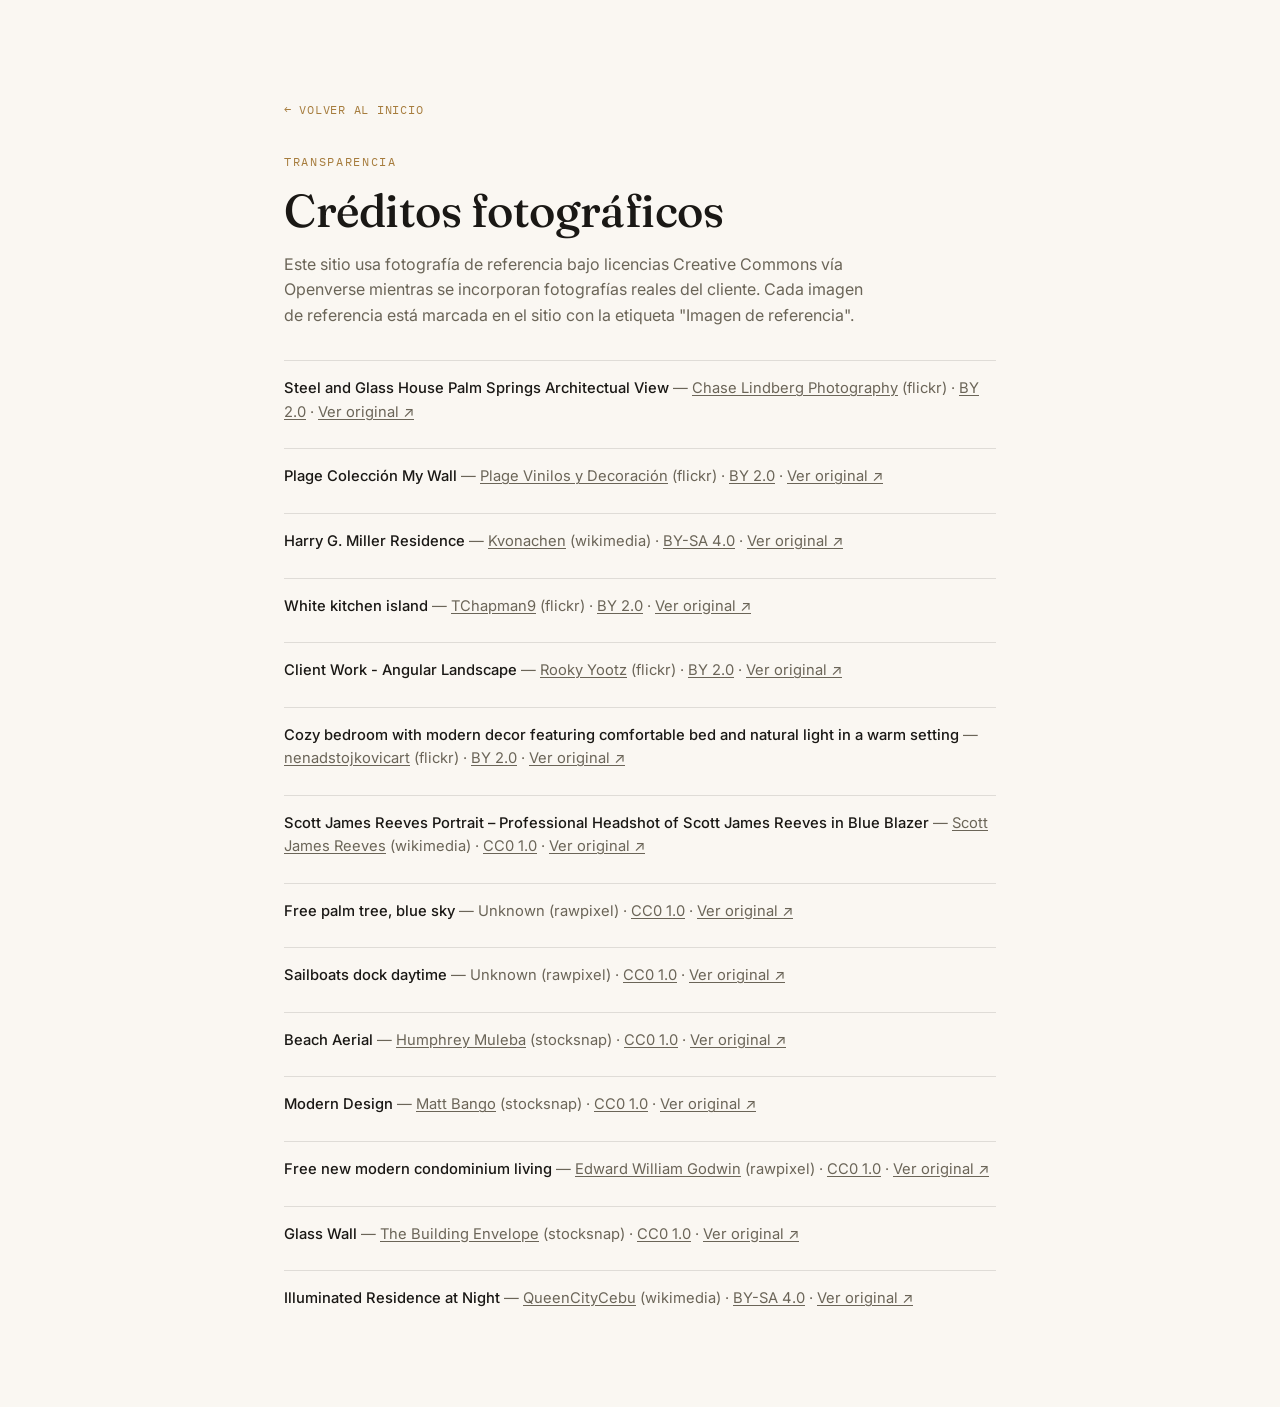
==== creditos.html @ 6a0f9789 "Initial commit: Florida Realtor premium editorial website Static HTML/CSS/vanilla JS site ("Editoria" ====
<!doctype html>
<html lang="es">
<head>
  <meta charset="utf-8" />
  <meta name="viewport" content="width=device-width, initial-scale=1" />
  <title>Créditos fotográficos · [Nombre del Realtor]</title>
  <meta name="robots" content="noindex, follow" />
  <link rel="preconnect" href="https://fonts.googleapis.com" />
  <link rel="preconnect" href="https://fonts.gstatic.com" crossorigin />
  <link rel="stylesheet" href="https://fonts.googleapis.com/css2?family=Fraunces:ital,opsz,wght@0,9..144,300;0,9..144,400;0,9..144,500;1,9..144,400&family=Inter:wght@300;400;500;600&family=IBM+Plex+Mono:wght@400;500&display=swap" />
  <link rel="stylesheet" href="styles.css?v=20260813" />
  <style>
    .credits-wrap { max-width: 760px; margin-inline: auto; padding: var(--space-7) var(--space-3); }
    .credits-back { font-family: var(--font-mono); font-size: 0.78rem; letter-spacing: 0.06em; text-transform: uppercase; color: var(--accent); display: inline-block; margin-bottom: var(--space-4); }
    .credits-list { display: flex; flex-direction: column; gap: var(--space-3); margin-top: var(--space-4); }
    .credits-list li { border-top: 1px solid var(--line); padding-top: var(--space-2); font-size: 0.92rem; color: var(--muted); }
    .credits-list strong { color: var(--ink); font-weight: 500; }
    .credits-list a { text-decoration: underline; text-underline-offset: 2px; }
    .credits-list a:hover { color: var(--accent); }
    .credits-empty { color: var(--muted); }
  </style>
</head>
<body>
  <a class="skip-link" href="#contenido-creditos">Saltar al contenido</a>
  <main id="contenido-creditos" class="credits-wrap">
    <a class="credits-back" href="index.html">← Volver al inicio</a>
    <span class="eyebrow">Transparencia</span>
    <h1 class="section-title">Créditos fotográficos</h1>
    <p style="color: var(--muted); margin-top: var(--space-2); max-width: 60ch;">
      Este sitio usa fotografía de referencia bajo licencias Creative Commons vía
      <a href="https://openverse.org" target="_blank" rel="noopener">Openverse</a>
      mientras se incorporan fotografías reales del cliente. Cada imagen de referencia está marcada
      en el sitio con la etiqueta "Imagen de referencia".
    </p>
    <ul class="credits-list" data-credits>
      <li class="credits-empty">Cargando créditos…</li>
    </ul>
  </main>
  <script defer src="lib/credits-render.js?v=20260813"></script>
</body>
</html>
---- styles.css ----
/* =============================================================
   FLORIDA REALTOR — Editorial de Arquitectura y Luz
   1. Tokens
   ============================================================= */
:root {
  /* Color */
  --bg:          #FAF7F2;
  --bg-2:        #F3EEE4;
  --surface:     #FFFFFF;
  --ink:         #1A1815;
  --ink-soft:    #332F29;
  --muted:       #6B6558;
  --accent:      #A67C3D;
  --accent-ink:  #FFFFFF;
  --accent-2:    #2F4F4A;
  --line:        rgba(26,24,21,0.12);
  --line-strong: rgba(26,24,21,0.22);
  --scrim:       rgba(26,24,21,0.55);

  /* Type */
  --font-display: "Fraunces", ui-serif, Georgia, serif;
  --font-body:    "Inter", -apple-system, BlinkMacSystemFont, "Segoe UI", system-ui, sans-serif;
  --font-mono:    "IBM Plex Mono", SFMono-Regular, ui-monospace, monospace;

  /* Spacing (8pt-ish scale) */
  --space-1: 0.5rem;
  --space-2: 1rem;
  --space-3: 1.5rem;
  --space-4: 2rem;
  --space-5: 3rem;
  --space-6: 4.5rem;
  --space-7: 6rem;
  --space-8: 9rem;

  /* Easings */
  --ease-out:    cubic-bezier(0.16, 1, 0.3, 1);
  --ease-in:     cubic-bezier(0.7, 0, 0.84, 0);
  --ease-soft:   cubic-bezier(0.25, 0.46, 0.45, 0.94);

  --radius: 2px;
  --container: 1360px;
  --nav-h: 84px;
}

/* =============================================================
   2. Reset & base
   ============================================================= */
*, *::before, *::after { box-sizing: border-box; margin: 0; }
html {
  -webkit-text-size-adjust: 100%;
  tab-size: 2;
  scroll-behavior: smooth;
  overflow-x: clip;
}
@media (prefers-reduced-motion: reduce) {
  html { scroll-behavior: auto; }
}
body {
  background: var(--bg);
  color: var(--ink);
  font-family: var(--font-body);
  font-size: 16px;
  line-height: 1.6;
  -webkit-font-smoothing: antialiased;
  -moz-osx-font-smoothing: grayscale;
  text-rendering: optimizeLegibility;
  overflow-x: clip;
  overscroll-behavior-y: none;
}
img, svg, video { display: block; max-width: 100%; }
img { height: auto; }
button { font: inherit; color: inherit; cursor: pointer; border: 0; background: none; }
a { color: inherit; text-decoration: none; }
p { text-wrap: pretty; }
h1, h2, h3, h4 { text-wrap: balance; line-height: 1.05; letter-spacing: -0.01em; font-family: var(--font-display); font-weight: 500; }
ul, ol { list-style: none; padding: 0; }
::selection { background: var(--accent); color: var(--accent-ink); }

:focus-visible {
  outline: 2px solid var(--accent);
  outline-offset: 3px;
  border-radius: 2px;
}

/* =============================================================
   3. Utilities
   ============================================================= */
.skip-link {
  position: fixed; top: -100px; left: 1rem; z-index: 9999;
  padding: .8rem 1.2rem; background: var(--ink); color: var(--bg);
  border-radius: 4px; font-weight: 500; transition: top .3s var(--ease-out);
}
.skip-link:focus { top: 1rem; }

.section {
  max-width: var(--container);
  margin-inline: auto;
  padding: var(--space-7) var(--space-3);
}
.section-flush { padding-block: var(--space-7) 0; }
.section-flush + .section-flush { padding-block: 0; }

.section-head { max-width: 640px; margin-bottom: var(--space-5); }
.section-head--pad { padding-inline: var(--space-3); max-width: none; }

.eyebrow {
  display: block;
  font-family: var(--font-mono);
  font-size: 0.75rem;
  letter-spacing: 0.14em;
  text-transform: uppercase;
  color: var(--accent);
  margin-bottom: var(--space-2);
}

.section-title {
  font-size: clamp(2rem, 3.6vw, 3.2rem);
  font-weight: 500;
  color: var(--ink);
}

/* Reference-photo disclosure badge */
.ref-badge {
  position: absolute; top: 0.8rem; left: 0.8rem; z-index: 3;
  font-family: var(--font-mono);
  font-size: 0.62rem;
  letter-spacing: 0.08em;
  text-transform: uppercase;
  color: var(--bg);
  background: rgba(26,24,21,0.72);
  padding: 0.35rem 0.6rem;
  border-radius: 2px;
  pointer-events: none;
}
.ref-badge--inline {
  position: static;
  display: inline-block;
  color: var(--accent);
  background: transparent;
  padding: 0;
  margin-bottom: var(--space-2);
  border: 1px solid var(--line-strong);
  padding: 0.3rem 0.6rem;
}

/* =============================================================
   4. Components — buttons, nav, cursor, marquee, form
   ============================================================= */
.btn {
  display: inline-flex; align-items: center; gap: 0.5rem;
  font-family: var(--font-mono);
  font-size: 0.78rem;
  letter-spacing: 0.08em;
  text-transform: uppercase;
  padding: 1rem 1.6rem;
  background: var(--accent);
  color: var(--accent-ink);
  border-radius: var(--radius);
  box-shadow: 0 4px 14px rgba(26,24,21,0.08), 0 1px 3px rgba(26,24,21,0.06);
  transition: transform .45s var(--ease-soft), box-shadow .45s var(--ease-soft);
}
.btn:hover {
  transform: translateY(-4px);
  box-shadow: 0 22px 44px rgba(26,24,21,0.18), 0 10px 22px rgba(166,124,61,0.25);
}
.btn:active { transform: translateY(-1px); transition-duration: .12s; }

.btn-nav-cta { display: none; }
@media (min-width: 720px) { .btn-nav-cta { display: inline-flex; } }

/* Custom cursor */
.cursor {
  position: fixed; top: 0; left: 0;
  pointer-events: none; z-index: 9999;
  display: none;
  mix-blend-mode: difference;
  opacity: 0;
  transition: opacity .25s var(--ease-out);
}
.cursor.is-ready { opacity: 1; }
@media (hover: hover) and (pointer: fine) { .cursor { display: block; } }
.cursor-dot, .cursor-ring { position: fixed; top: 0; left: 0; pointer-events: none; will-change: transform; }
.cursor-dot { width: 5px; height: 5px; margin: -2.5px; background: var(--bg); border-radius: 50%; }
.cursor-ring {
  width: 30px; height: 30px; margin: -15px; border: 1px solid var(--bg); border-radius: 50%;
  /* Growth on hover is driven by a scale() factor baked into the translate3d()
     string main.js writes each frame (lerped there for smoothness) — never
     width/height/margin, which would thrash layout on every animation tick. */
}
.has-cursor, .has-cursor a, .has-cursor button { cursor: none; }

/* Marquee */
.marquee {
  overflow: hidden; position: relative;
  border-block: 1px solid var(--line);
  padding-block: var(--space-3);
  background: var(--bg-2);
}
.marquee::before, .marquee::after {
  content: ""; position: absolute; top: 0; bottom: 0; width: 100px; z-index: 2; pointer-events: none;
}
.marquee::before { left: 0;  background: linear-gradient(90deg, var(--bg-2), transparent); }
.marquee::after  { right: 0; background: linear-gradient(270deg, var(--bg-2), transparent); }
.marquee-track {
  display: inline-flex; gap: 1.6rem; white-space: nowrap; will-change: transform;
  font-family: var(--font-mono); font-size: 0.85rem; letter-spacing: 0.1em; color: var(--muted);
}
.marquee-track span:nth-child(odd) { color: var(--ink-soft); }

/* Forms */
.field { margin-bottom: var(--space-3); }
.field label {
  display: block; font-family: var(--font-mono); font-size: 0.72rem;
  letter-spacing: 0.08em; text-transform: uppercase; color: var(--muted);
  margin-bottom: 0.5rem;
}
.field input, .field textarea {
  width: 100%; font: inherit; font-size: 1rem; color: var(--ink);
  background: var(--surface); border: 1px solid var(--line-strong);
  border-radius: var(--radius); padding: 0.9rem 1rem;
  transition: border-color .3s var(--ease-out), box-shadow .3s var(--ease-out);
}
.field input:focus, .field textarea:focus {
  outline: none; border-color: var(--accent);
  box-shadow: 0 0 0 3px rgba(166,124,61,0.18);
}
.btn-submit { width: 100%; justify-content: center; margin-top: var(--space-2); }
.btn-submit[disabled] { opacity: 0.6; pointer-events: none; }
.form-status { margin-top: var(--space-2); font-size: 0.9rem; color: var(--accent-2); min-height: 1.4em; }

/* =============================================================
   5. Navigation
   ============================================================= */
.nav {
  position: fixed; top: 0; inset-inline: 0; z-index: 100;
  height: var(--nav-h);
  transition: background-color .4s var(--ease-out), box-shadow .4s var(--ease-out);
}
.nav.is-scrolled {
  background: rgba(250,247,242,0.92);
  backdrop-filter: blur(12px);
  -webkit-backdrop-filter: blur(12px);
  box-shadow: 0 1px 0 var(--line);
}
.nav-inner {
  max-width: var(--container); margin-inline: auto; height: 100%;
  padding-inline: var(--space-3);
  display: flex; align-items: center; justify-content: space-between; gap: var(--space-3);
}
.nav-brand {
  font-family: var(--font-display); font-size: 1.15rem; font-weight: 500;
  color: var(--ink);
}
.nav:not(.is-scrolled) .nav-brand,
.nav:not(.is-scrolled) .nav-link { color: var(--bg); }
.nav-links { display: none; gap: var(--space-4); }
@media (min-width: 960px) { .nav-links { display: flex; } }
.nav-link {
  position: relative; padding: 0.25rem 0;
  font-size: 0.92rem;
}
.nav-link::after {
  content: ""; position: absolute; left: 0; right: 0; bottom: -3px;
  height: 1px; background: currentColor;
  transform: scaleX(0); transform-origin: right;
  transition: transform .45s var(--ease-soft);
}
.nav-link:hover::after { transform: scaleX(1); transform-origin: left; }

.nav-burger {
  display: grid; gap: 5px; width: 28px; z-index: 110;
}
@media (min-width: 720px) { .nav-burger { display: none; } }
.nav-burger span {
  display: block; height: 2px; background: var(--ink); transition: transform .35s var(--ease-soft), opacity .35s var(--ease-soft);
}
.nav:not(.is-scrolled) .nav-burger span { background: var(--bg); }
.nav-burger[aria-expanded="true"] span { background: var(--bg) !important; }
.nav-burger[aria-expanded="true"] span:first-child { transform: translateY(3.5px) rotate(45deg); }
.nav-burger[aria-expanded="true"] span:last-child { transform: translateY(-3.5px) rotate(-45deg); }

.nav-mobile {
  position: fixed; inset: 0; z-index: 90;
  background: var(--ink); color: var(--bg);
  display: grid; place-items: center; gap: var(--space-3);
  clip-path: inset(0 0 100% 0);
  transition: clip-path .65s var(--ease-soft);
}
.nav-mobile[aria-hidden="false"] { clip-path: inset(0); }
.nav-mobile-link { font-family: var(--font-display); font-size: 1.8rem; }
.btn-mobile-cta { margin-top: var(--space-2); }

/* =============================================================
   6. Hero (provisional)
   ============================================================= */
.hero {
  position: relative;
  min-height: 100vh; min-height: 100svh;
  display: flex;
  overflow: hidden;
  background: var(--ink);
}

/* Full-bleed media with a slow ambient breathing zoom — the "acercamiento y
   alejamiento" from the reference component, done with transform only so it
   never touches layout. Paused under reduced-motion. */
.hero-media { position: absolute; inset: 0; overflow: hidden; }
.hero-img {
  width: 100%; height: 100%; object-fit: cover;
  object-position: 50% 78%;
  transform: scale(1);
  animation: heroBreathe 28s ease-in-out infinite alternate;
  will-change: transform;
}
@keyframes heroBreathe {
  from { transform: scale(1); }
  to   { transform: scale(1.09); }
}
@media (prefers-reduced-motion: reduce) {
  .hero-img { animation: none; }
}

/* Vignette + directional scrim give the shot depth and keep the copy legible
   without flattening the whole frame — top-to-bottom on mobile (content sits
   above the shot), left-to-right on desktop (content sits beside it). */
.hero-vignette {
  position: absolute; inset: 0; pointer-events: none;
  background: radial-gradient(130% 85% at 50% 78%, transparent 38%, rgba(26,24,21,0.6) 100%);
}
.hero-scrim {
  position: absolute; inset: 0; pointer-events: none;
  background: linear-gradient(180deg, rgba(26,24,21,0.92) 0%, rgba(26,24,21,0.55) 40%, rgba(26,24,21,0.1) 68%, transparent 84%);
}
.hero-grain {
  position: absolute; inset: 0; opacity: 0.05; mix-blend-mode: overlay; pointer-events: none;
  background-image: url("data:image/svg+xml;utf8,<svg xmlns='http://www.w3.org/2000/svg' viewBox='0 0 200 200'><filter id='n'><feTurbulence type='fractalNoise' baseFrequency='0.9' numOctaves='3' stitchTiles='stitch'/><feColorMatrix values='0 0 0 0 0 0 0 0 0 0 0 0 0 0 0 0 0 0 0.5 0'/></filter><rect width='100%25' height='100%25' filter='url(%23n)'/></svg>");
  background-size: 220px 220px;
}

.hero-inner {
  position: relative; z-index: 2;
  display: flex; flex-direction: column; justify-content: flex-start;
  width: 100%; max-width: var(--container); margin-inline: auto;
  padding: calc(var(--nav-h) + var(--space-3)) var(--space-3) var(--space-6);
}
.hero-title { font-size: clamp(2.6rem, 7vw, 5.2rem); color: var(--bg); max-width: 16ch; }
.hero-sub { font-size: 1.1rem; color: rgba(250,247,242,0.82); margin-top: var(--space-2); max-width: 34ch; }
.hero-actions { display: flex; flex-wrap: wrap; gap: 1rem; margin-top: var(--space-4); }

.btn-ghost-hero {
  background: transparent; color: var(--bg);
  border: 1px solid rgba(250,247,242,0.4);
  box-shadow: none;
}
.btn-ghost-hero:hover {
  border-color: var(--bg);
  background: rgba(250,247,242,0.08);
  transform: translateY(-4px);
  box-shadow: 0 16px 32px rgba(26,24,21,0.28);
}

.ref-badge--hero { top: auto; left: auto; bottom: 1.2rem; right: 1.2rem; }

@media (min-width: 720px) {
  .hero-img { object-position: 68% 42%; }
  .hero-vignette { background: radial-gradient(120% 90% at 68% 40%, transparent 40%, rgba(26,24,21,0.55) 100%); }
  .hero-scrim { background: linear-gradient(90deg, rgba(26,24,21,0.88) 0%, rgba(26,24,21,0.5) 32%, rgba(26,24,21,0.06) 60%, transparent 78%); }
  .hero-inner { justify-content: center; padding-top: var(--space-3); }
}

/* =============================================================
   7. Statement
   ============================================================= */
.statement {
  max-width: 1000px; margin-inline: auto;
  padding: var(--space-7) var(--space-3);
  text-align: center;
}
.statement-text {
  font-family: var(--font-display); font-weight: 400;
  font-size: clamp(1.9rem, 4.6vw, 3.4rem);
  line-height: 1.15; color: var(--ink);
}
.statement-text em { color: var(--accent); font-style: italic; }

/* =============================================================
   8. Bento — featured properties
   ============================================================= */
.bento {
  display: grid;
  grid-template-columns: 1fr;
  gap: 1.25rem;
}
@media (min-width: 640px) { .bento { grid-template-columns: repeat(2, 1fr); } }
@media (min-width: 960px) {
  .bento {
    grid-template-columns: repeat(12, 1fr);
    grid-auto-rows: 300px;
    grid-auto-flow: dense;
  }
  .bento .card:nth-child(1) { grid-column: span 7; grid-row: span 2; }
  .bento .card:nth-child(2) { grid-column: span 5; grid-row: span 1; }
  .bento .card:nth-child(3) { grid-column: span 5; grid-row: span 1; }
  .bento .card:nth-child(4) { grid-column: span 6; grid-row: span 1; }
  .bento .card:nth-child(5) { grid-column: span 6; grid-row: span 1; }
}

.card { position: relative; }
.card-property {
  display: flex; flex-direction: column;
  background: var(--surface);
  border: 1px solid var(--line);
  overflow: hidden;
}
.card-media { position: relative; flex: 1; overflow: hidden; min-height: 220px; }
.card-img { position: absolute; inset: 0; width: 100%; height: 100%; object-fit: cover; transition: transform .8s var(--ease-soft), filter .55s; }
.card-property:hover .card-img { transform: scale(1.08); filter: saturate(1.08) brightness(1.02); }
.card-property:hover {
  box-shadow: 0 40px 80px -30px rgba(26,24,21,0.35), 0 0 0 1px rgba(166,124,61,0.3);
}
.card-meta { padding: 1.2rem 1.3rem 1.4rem; border-top: 1px solid var(--line); }
.card-title { font-size: 1.15rem; margin-bottom: 0.2rem; }
.card-loc { font-size: 0.85rem; color: var(--muted); margin-bottom: 0.6rem; }
.card-data {
  font-family: var(--font-mono); font-size: 0.72rem; letter-spacing: 0.04em;
  color: var(--muted); display: flex; justify-content: space-between; align-items: baseline; gap: 0.6rem; flex-wrap: wrap;
}
.card-price { color: var(--accent); }

.idx-note {
  margin-top: var(--space-4);
  font-size: 0.82rem; color: var(--muted); font-style: italic;
}

/* =============================================================
   9. About the realtor
   ============================================================= */
.about {
  display: grid; gap: var(--space-5);
}
@media (min-width: 860px) {
  .about { grid-template-columns: 0.85fr 1.15fr; align-items: start; }
  .about-figure { position: sticky; top: calc(var(--nav-h) + var(--space-3)); }
}
.about-figure {
  position: relative; aspect-ratio: 4/5; overflow: hidden;
  clip-path: inset(0 0 100% 0);
  transition: clip-path 1.1s var(--ease-soft);
}
.about-figure.is-revealed { clip-path: inset(0); }
.about-figure img { width: 100%; height: 100%; object-fit: cover; }
.about-bio { font-size: 1.1rem; line-height: 1.7; color: var(--ink-soft); max-width: 52ch; margin-bottom: var(--space-4); }
.credentials {
  display: grid; grid-template-columns: repeat(2, 1fr); gap: 1px;
  background: var(--line); border: 1px solid var(--line);
}
.credential { background: var(--surface); padding: 1.1rem 1.2rem; }
.credential dt {
  font-family: var(--font-mono); font-size: 0.66rem; letter-spacing: 0.08em; text-transform: uppercase;
  color: var(--muted); margin-bottom: 0.35rem;
}
.credential dd { font-size: 0.98rem; color: var(--ink); }

/* =============================================================
   10. Areas served
   ============================================================= */
.areas {
  display: grid; grid-template-columns: 1fr; gap: 2px;
  background: var(--line);
}
@media (min-width: 720px) { .areas { grid-template-columns: repeat(3, 1fr); } }
.area-card {
  position: relative; display: block;
  aspect-ratio: 3/4; overflow: hidden; background: var(--ink);
}
@media (min-width: 720px) { .area-card { aspect-ratio: 4/5; } }
.area-img { position: absolute; inset: 0; width: 100%; height: 100%; object-fit: cover; transition: transform 1s var(--ease-soft); }
.area-overlay {
  position: absolute; inset: 0;
  background: linear-gradient(180deg, rgba(26,24,21,0.05) 0%, rgba(26,24,21,0.75) 100%);
  transition: background .5s var(--ease-out);
}
.area-card:hover .area-img { transform: scale(1.08); }
.area-card:hover .area-overlay { background: linear-gradient(180deg, rgba(47,79,74,0.15) 0%, rgba(26,24,21,0.8) 100%); }
.area-name {
  position: absolute; left: 1.4rem; bottom: 1.4rem; right: 1.4rem;
  color: var(--bg); font-family: var(--font-display); font-size: 1.4rem;
}

/* =============================================================
   11. Process
   ============================================================= */
.process-list { display: flex; flex-direction: column; }
.process-item {
  display: grid; grid-template-columns: auto 1fr; gap: var(--space-3);
  align-items: baseline;
  padding-block: var(--space-3);
  border-top: 1px solid var(--line);
}
.process-item:last-child { border-bottom: 1px solid var(--line); }
.process-num {
  font-family: var(--font-mono); font-size: 1.6rem; color: var(--accent);
  min-width: 3ch;
}
.process-title { font-size: 1.3rem; margin-bottom: 0.3rem; }
.process-text { color: var(--muted); max-width: 56ch; }
@media (min-width: 720px) {
  .process-item { grid-template-columns: 120px 1fr; }
}

/* =============================================================
   12. Gallery
   ============================================================= */
.gallery-grid {
  display: grid; grid-template-columns: 1fr; gap: 2px; background: var(--line);
}
@media (min-width: 860px) {
  .gallery-grid { grid-template-columns: 1.3fr 1fr 1fr; }
  .gallery-item--tall { grid-row: span 2; }
}
.gallery-item { position: relative; overflow: hidden; background: var(--ink); aspect-ratio: 4/3; }
.gallery-item--tall { aspect-ratio: 4/5; }
@media (min-width: 860px) { .gallery-item--tall { aspect-ratio: auto; } }
.gallery-item img {
  position: absolute; inset: 0; width: 100%; height: 100%; object-fit: cover;
  transition: transform 1s var(--ease-soft);
}
.gallery-item:hover img { transform: scale(1.06); }

/* =============================================================
   13. CTA
   ============================================================= */
.cta { position: relative; padding: var(--space-8) var(--space-3); overflow: hidden; }
.cta-bg { position: absolute; inset: 0; width: 100%; height: 100%; object-fit: cover; }
.cta-tint { position: absolute; inset: 0; background: rgba(26,24,21,0.72); }
.cta-inner { position: relative; z-index: 2; max-width: 700px; margin-inline: auto; text-align: center; color: var(--bg); }
.cta-title { font-size: clamp(2rem, 4vw, 3rem); color: var(--bg); margin-bottom: var(--space-4); }

/* =============================================================
   14. Contact
   ============================================================= */
.contact { display: grid; gap: var(--space-5); }
@media (min-width: 860px) { .contact { grid-template-columns: 1fr 1fr; } }
.contact-list { margin-top: var(--space-4); display: grid; gap: var(--space-3); }
.contact-list li { display: flex; flex-direction: column; gap: 0.2rem; border-top: 1px solid var(--line); padding-top: 0.8rem; }
.contact-label { font-family: var(--font-mono); font-size: 0.66rem; letter-spacing: 0.08em; text-transform: uppercase; color: var(--muted); }
.contact-list a:hover { color: var(--accent); }
.contact-form { background: var(--surface); border: 1px solid var(--line); padding: var(--space-4); }

/* =============================================================
   15. Footer
   ============================================================= */
.footer { background: var(--ink); color: var(--bg); }
.footer-top {
  max-width: var(--container); margin-inline: auto; padding: var(--space-5) var(--space-3) var(--space-4);
  display: flex; flex-wrap: wrap; justify-content: space-between; gap: var(--space-3);
}
.footer-name { font-family: var(--font-display); font-size: 1.3rem; }
.footer-brokerage { color: rgba(250,247,242,0.6); font-size: 0.88rem; margin-top: 0.3rem; }
.footer-social { display: flex; gap: var(--space-3); }
.footer-social a { font-size: 0.85rem; opacity: 0.75; transition: opacity .3s; }
.footer-social a:hover { opacity: 1; color: var(--accent); }
.footer-eho {
  max-width: var(--container); margin-inline: auto; padding: var(--space-3);
  display: flex; align-items: center; gap: 0.8rem;
  border-top: 1px solid rgba(250,247,242,0.14);
  color: rgba(250,247,242,0.55); font-size: 0.8rem;
}
.eho-icon { flex-shrink: 0; opacity: 0.7; }
.footer-bottom {
  max-width: var(--container); margin-inline: auto; padding: var(--space-3);
  display: flex; flex-wrap: wrap; justify-content: space-between; gap: var(--space-2);
  border-top: 1px solid rgba(250,247,242,0.14);
  color: rgba(250,247,242,0.5); font-size: 0.78rem;
}
.footer-credits a { text-decoration: underline; text-underline-offset: 3px; }
.footer-credits a:hover { color: var(--accent); }

/* =============================================================
   16. Effects — reveals & tilt
   ============================================================= */
[data-reveal] {
  opacity: 0; transform: translateY(36px);
  transition: opacity .8s var(--ease-soft), transform .8s var(--ease-soft);
}
[data-reveal].is-revealed { opacity: 1; transform: none; }
.reveal[data-split], [data-reveal][data-split] { opacity: 1; transform: none; }
.statement-text[data-split] { opacity: 0; transform: translateY(20px); transition: opacity .9s var(--ease-soft), transform .9s var(--ease-soft); }
.statement-text[data-split].is-revealed { opacity: 1; transform: none; }

.has-tilt {
  --rx: 0deg; --ry: 0deg;
  transform: perspective(1000px) rotateX(var(--rx)) rotateY(var(--ry));
  transform-style: preserve-3d;
  transition: transform .55s var(--ease-soft);
}
.has-tilt:hover { transition-duration: .15s; }

/* =============================================================
   17. Responsive — extra breakpoints
   ============================================================= */
@media (min-width: 1600px) {
  .section { padding-inline: 0; }
}

/* =============================================================
   18. Reduced motion — only genuinely intrusive effects
   ============================================================= */
@media (prefers-reduced-motion: reduce) {
  .marquee-track { animation-duration: 0s !important; }
}
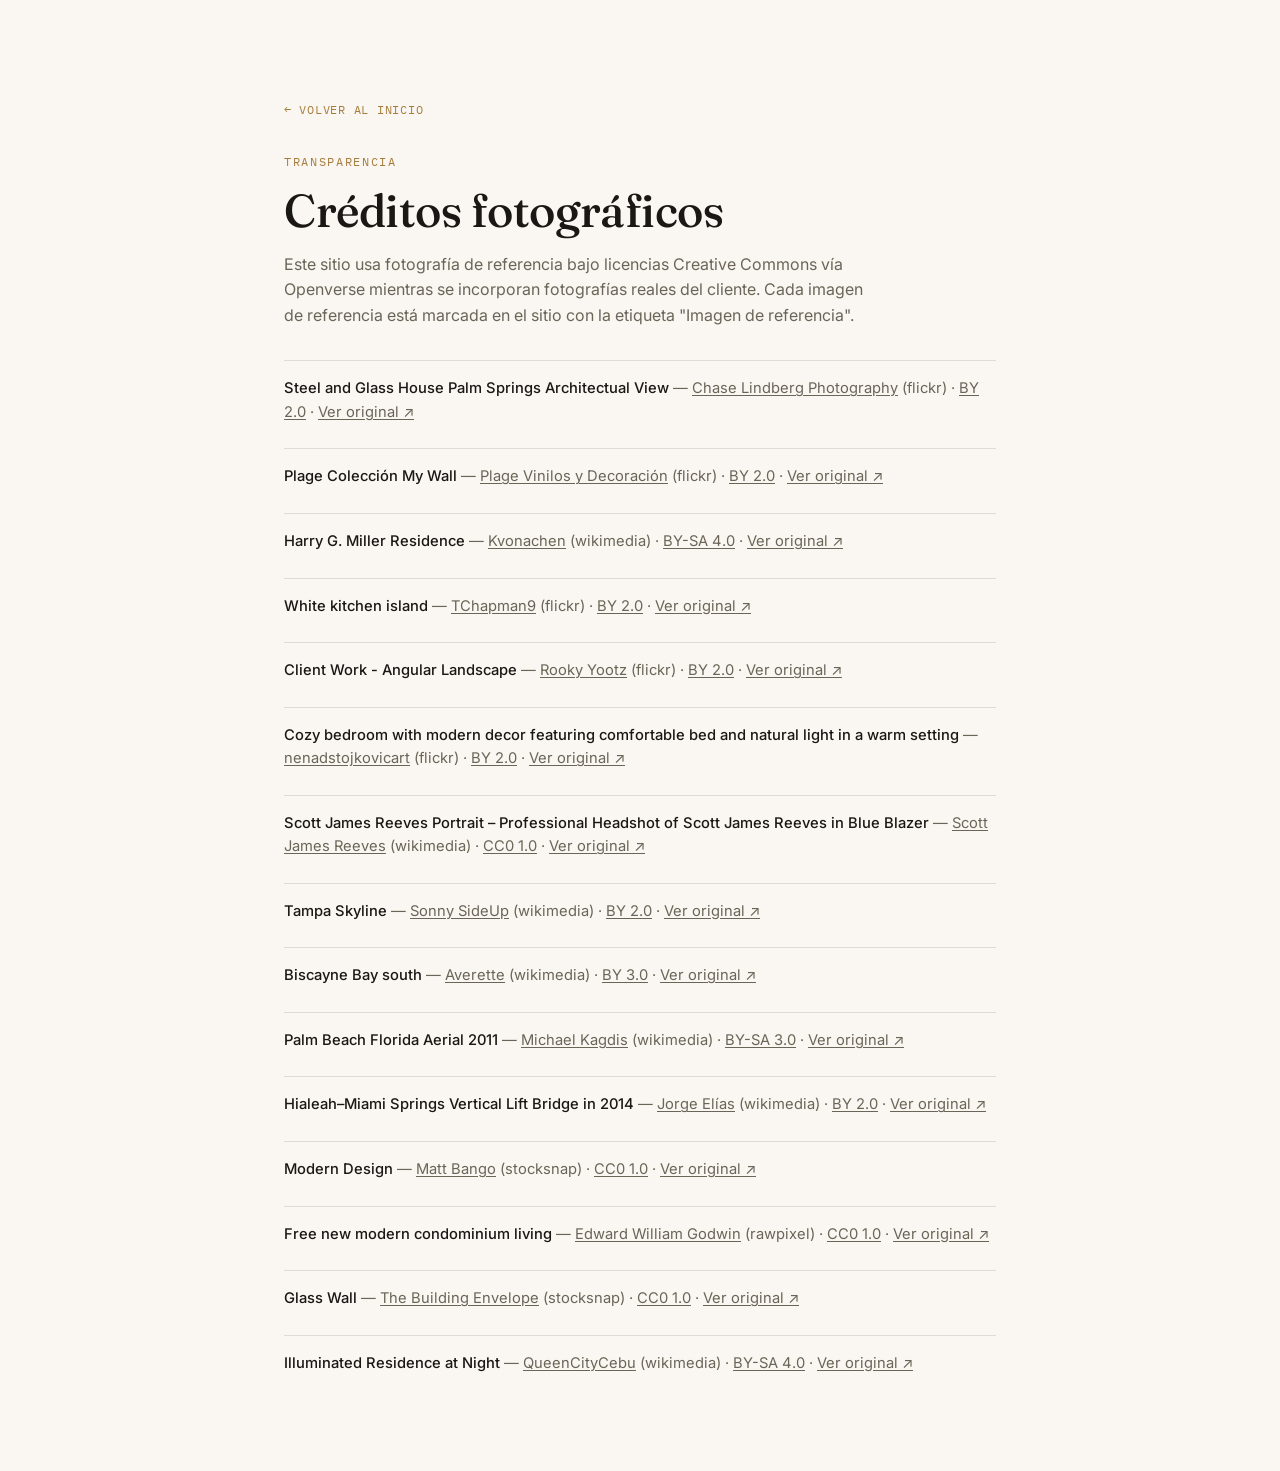
==== commit e1ae414e: "Rebrand to Omar Realtor, real city photography, and photo lightbox - Replace [Nombre del Realtor] pl" ====
--- a/creditos.html
+++ b/creditos.html
@@ -3,12 +3,12 @@
 <head>
   <meta charset="utf-8" />
   <meta name="viewport" content="width=device-width, initial-scale=1" />
-  <title>Créditos fotográficos · [Nombre del Realtor]</title>
+  <title>Créditos fotográficos · Omar Realtor</title>
   <meta name="robots" content="noindex, follow" />
   <link rel="preconnect" href="https://fonts.googleapis.com" />
   <link rel="preconnect" href="https://fonts.gstatic.com" crossorigin />
   <link rel="stylesheet" href="https://fonts.googleapis.com/css2?family=Fraunces:ital,opsz,wght@0,9..144,300;0,9..144,400;0,9..144,500;1,9..144,400&family=Inter:wght@300;400;500;600&family=IBM+Plex+Mono:wght@400;500&display=swap" />
-  <link rel="stylesheet" href="styles.css?v=20260813" />
+  <link rel="stylesheet" href="styles.css?v=20260813b" />
   <style>
     .credits-wrap { max-width: 760px; margin-inline: auto; padding: var(--space-7) var(--space-3); }
     .credits-back { font-family: var(--font-mono); font-size: 0.78rem; letter-spacing: 0.06em; text-transform: uppercase; color: var(--accent); display: inline-block; margin-bottom: var(--space-4); }
@@ -36,6 +36,6 @@
       <li class="credits-empty">Cargando créditos…</li>
     </ul>
   </main>
-  <script defer src="lib/credits-render.js?v=20260813"></script>
+  <script defer src="lib/credits-render.js?v=20260813b"></script>
 </body>
 </html>
--- a/styles.css
+++ b/styles.css
@@ -412,7 +412,11 @@
   border: 1px solid var(--line);
   overflow: hidden;
 }
-.card-media { position: relative; flex: 1; overflow: hidden; min-height: 220px; }
+.card-media {
+  position: relative; flex: 1; overflow: hidden; min-height: 220px;
+  display: block; width: 100%; appearance: none; border: 0; padding: 0;
+  background: none; font: inherit; text-align: left; cursor: pointer;
+}
 .card-img { position: absolute; inset: 0; width: 100%; height: 100%; object-fit: cover; transition: transform .8s var(--ease-soft), filter .55s; }
 .card-property:hover .card-img { transform: scale(1.08); filter: saturate(1.08) brightness(1.02); }
 .card-property:hover {
@@ -449,6 +453,11 @@
 }
 .about-figure.is-revealed { clip-path: inset(0); }
 .about-figure img { width: 100%; height: 100%; object-fit: cover; }
+.figure-trigger {
+  position: absolute; inset: 0; z-index: 2;
+  display: block; width: 100%; appearance: none; border: 0; padding: 0;
+  background: none; cursor: pointer;
+}
 .about-bio { font-size: 1.1rem; line-height: 1.7; color: var(--ink-soft); max-width: 52ch; margin-bottom: var(--space-4); }
 .credentials {
   display: grid; grid-template-columns: repeat(2, 1fr); gap: 1px;
@@ -468,12 +477,15 @@
   display: grid; grid-template-columns: 1fr; gap: 2px;
   background: var(--line);
 }
-@media (min-width: 720px) { .areas { grid-template-columns: repeat(3, 1fr); } }
+@media (min-width: 540px) { .areas { grid-template-columns: repeat(2, 1fr); } }
+@media (min-width: 960px) { .areas { grid-template-columns: repeat(4, 1fr); } }
 .area-card {
-  position: relative; display: block;
+  position: relative; display: block; width: 100%;
   aspect-ratio: 3/4; overflow: hidden; background: var(--ink);
-}
-@media (min-width: 720px) { .area-card { aspect-ratio: 4/5; } }
+  appearance: none; border: 0; padding: 0; font: inherit; text-align: left; cursor: pointer;
+}
+@media (min-width: 540px) { .area-card { aspect-ratio: 4/5; } }
+@media (min-width: 960px) { .area-card { aspect-ratio: 3/4; } }
 .area-img { position: absolute; inset: 0; width: 100%; height: 100%; object-fit: cover; transition: transform 1s var(--ease-soft); }
 .area-overlay {
   position: absolute; inset: 0;
@@ -483,9 +495,34 @@
 .area-card:hover .area-img { transform: scale(1.08); }
 .area-card:hover .area-overlay { background: linear-gradient(180deg, rgba(47,79,74,0.15) 0%, rgba(26,24,21,0.8) 100%); }
 .area-name {
-  position: absolute; left: 1.4rem; bottom: 1.4rem; right: 1.4rem;
+  position: absolute; left: 1.4rem; bottom: 1.4rem; right: 1.4rem; z-index: 2;
   color: var(--bg); font-family: var(--font-display); font-size: 1.4rem;
 }
+.area-rule {
+  display: block; width: 3.6rem; height: 2px; margin-top: 0.6rem;
+  background: var(--accent); transform: scaleX(0.61); transform-origin: left;
+  transition: transform .4s var(--ease-out);
+}
+.area-card:hover .area-rule { transform: scaleX(1); }
+
+/* Small "expand" affordance shown on every clickable photo — always visible,
+   subtle, brightens on hover/focus so it never reads as decoration. */
+.expand-icon {
+  position: absolute; top: 0.8rem; right: 0.8rem; z-index: 3;
+  display: grid; place-items: center; width: 30px; height: 30px;
+  color: var(--bg); background: rgba(26,24,21,0.55);
+  border: 1px solid rgba(250,247,242,0.35); border-radius: 50%;
+  opacity: 0.85; transition: opacity .3s var(--ease-out), background .3s var(--ease-out), transform .3s var(--ease-soft);
+  pointer-events: none;
+}
+.area-card:hover .expand-icon,
+.card-media:hover .expand-icon,
+.figure-trigger:hover .expand-icon,
+.gallery-item:hover .expand-icon {
+  opacity: 1; background: rgba(26,24,21,0.78); transform: scale(1.08);
+}
+.card-media .expand-icon { color: var(--ink); background: rgba(250,247,242,0.85); border-color: var(--line-strong); }
+.card-media:hover .expand-icon { background: var(--surface); }
 
 /* =============================================================
    11. Process
@@ -577,6 +614,72 @@
 .footer-credits a:hover { color: var(--accent); }
 
 /* =============================================================
+   15b. Lightbox
+   ============================================================= */
+html.lightbox-open, body.lightbox-open { overflow: hidden; }
+
+.lightbox {
+  position: fixed; inset: 0; z-index: 1000;
+  display: none;
+  align-items: center; justify-content: center;
+  opacity: 0;
+  transition: opacity .35s var(--ease-out);
+}
+.lightbox[aria-hidden="false"] { display: flex; opacity: 1; }
+
+.lightbox-scrim {
+  position: absolute; inset: 0;
+  background: rgba(26,24,21,0.94);
+}
+
+.lightbox-stage {
+  position: relative; z-index: 2;
+  max-width: min(92vw, 1400px);
+  max-height: 90vh;
+  display: flex; flex-direction: column; align-items: center; gap: 0.8rem;
+  padding: 0 var(--space-3);
+}
+.lightbox-img {
+  max-width: 100%; max-height: 76vh; width: auto; height: auto;
+  object-fit: contain;
+  box-shadow: 0 40px 100px rgba(26,24,21,0.5);
+  background: var(--ink);
+  opacity: 0; transform: scale(0.98);
+  transition: opacity .35s var(--ease-out), transform .35s var(--ease-out);
+}
+.lightbox-img.is-loaded { opacity: 1; transform: scale(1); }
+.lightbox-caption {
+  color: var(--bg); font-family: var(--font-display); font-size: 1.1rem; text-align: center;
+}
+.lightbox-counter {
+  color: rgba(250,247,242,0.55); font-family: var(--font-mono); font-size: 0.72rem; letter-spacing: 0.08em;
+}
+
+.lightbox-close, .lightbox-nav {
+  position: fixed; z-index: 3;
+  display: grid; place-items: center;
+  width: 48px; height: 48px;
+  color: var(--bg); background: rgba(250,247,242,0.08);
+  border: 1px solid rgba(250,247,242,0.25); border-radius: 50%;
+  transition: background .25s var(--ease-out), transform .25s var(--ease-soft);
+}
+.lightbox-close:hover, .lightbox-nav:hover { background: rgba(250,247,242,0.18); transform: scale(1.06); }
+.lightbox-close { top: var(--space-3); right: var(--space-3); }
+.lightbox-nav { top: 50%; transform: translateY(-50%); }
+.lightbox-nav:hover { transform: translateY(-50%) scale(1.06); }
+.lightbox-prev { left: var(--space-3); }
+.lightbox-next { right: var(--space-3); }
+.lightbox.is-single .lightbox-nav { display: none; }
+
+@media (max-width: 719px) {
+  .lightbox-close { top: 0.8rem; right: 0.8rem; width: 42px; height: 42px; }
+  .lightbox-nav { width: 42px; height: 42px; }
+  .lightbox-prev { left: 0.5rem; }
+  .lightbox-next { right: 0.5rem; }
+  .lightbox-img { max-height: 66vh; }
+}
+
+/* =============================================================
    16. Effects — reveals & tilt
    ============================================================= */
 [data-reveal] {
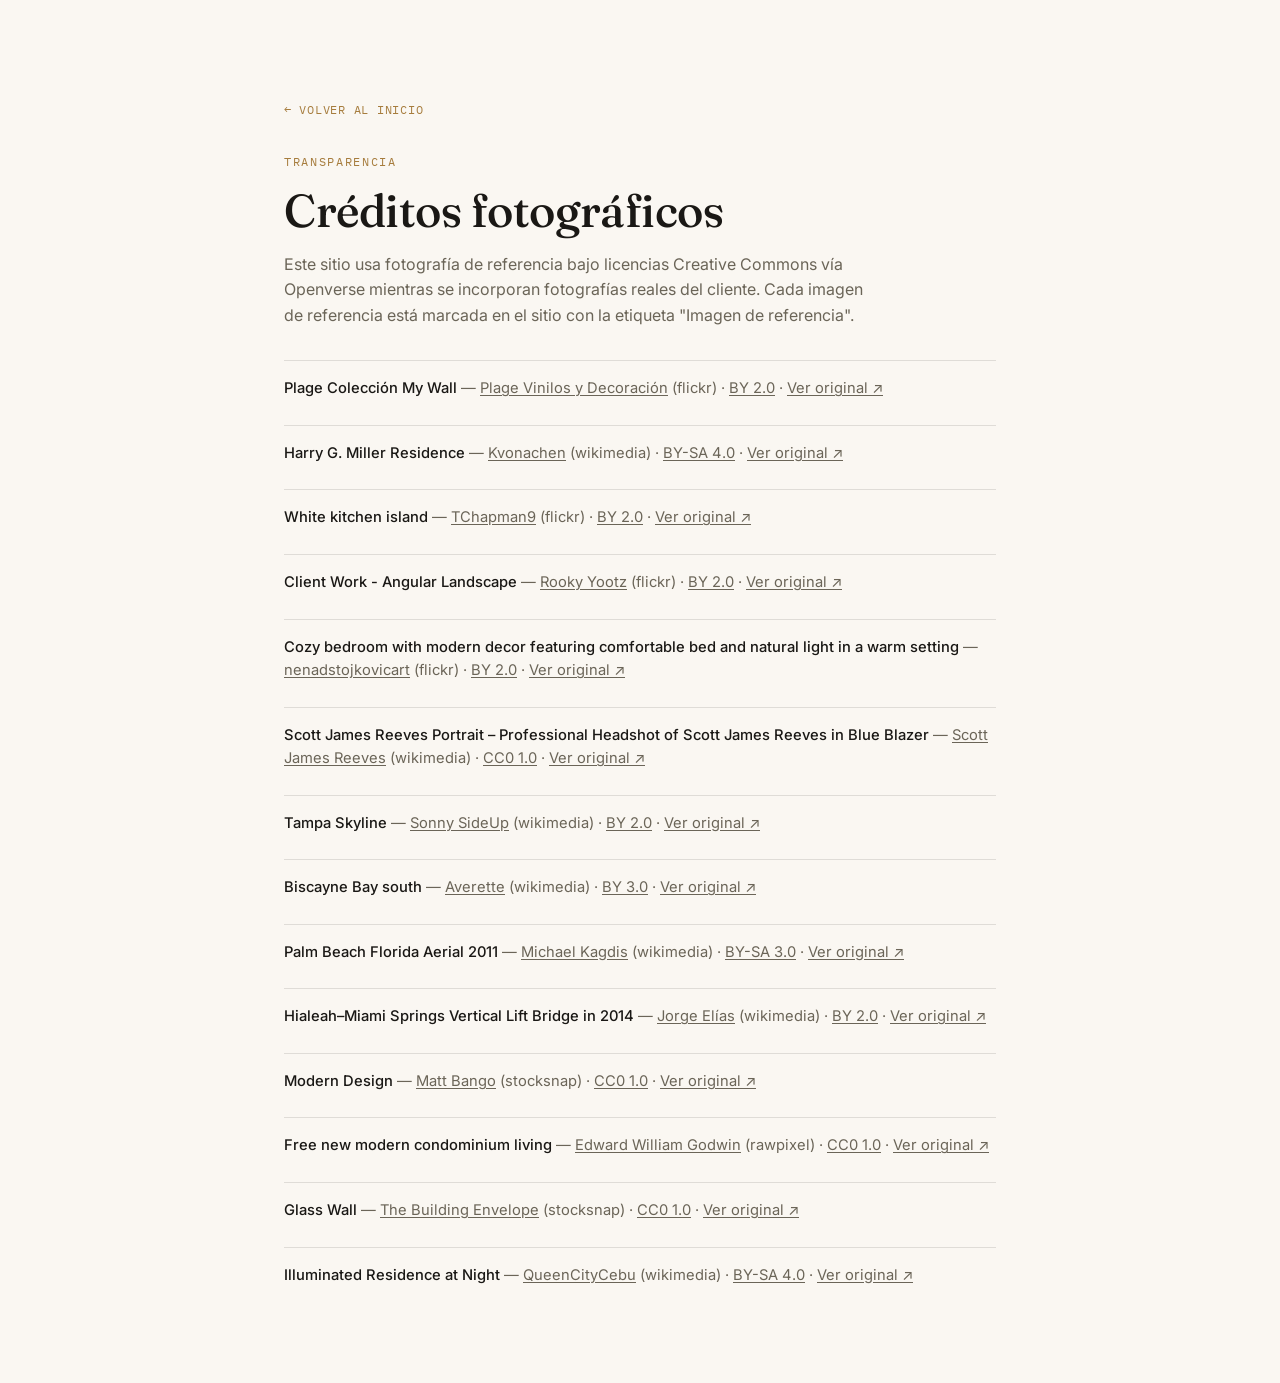
==== commit adbf9d4e: "Swap hero photo to client-provided waterfront estate image - Replace assets/img/hero.webp with the n" ====
--- a/creditos.html
+++ b/creditos.html
@@ -8,7 +8,7 @@
   <link rel="preconnect" href="https://fonts.googleapis.com" />
   <link rel="preconnect" href="https://fonts.gstatic.com" crossorigin />
   <link rel="stylesheet" href="https://fonts.googleapis.com/css2?family=Fraunces:ital,opsz,wght@0,9..144,300;0,9..144,400;0,9..144,500;1,9..144,400&family=Inter:wght@300;400;500;600&family=IBM+Plex+Mono:wght@400;500&display=swap" />
-  <link rel="stylesheet" href="styles.css?v=20260813b" />
+  <link rel="stylesheet" href="styles.css?v=20260813c" />
   <style>
     .credits-wrap { max-width: 760px; margin-inline: auto; padding: var(--space-7) var(--space-3); }
     .credits-back { font-family: var(--font-mono); font-size: 0.78rem; letter-spacing: 0.06em; text-transform: uppercase; color: var(--accent); display: inline-block; margin-bottom: var(--space-4); }
@@ -36,6 +36,6 @@
       <li class="credits-empty">Cargando créditos…</li>
     </ul>
   </main>
-  <script defer src="lib/credits-render.js?v=20260813b"></script>
+  <script defer src="lib/credits-render.js?v=20260813c"></script>
 </body>
 </html>
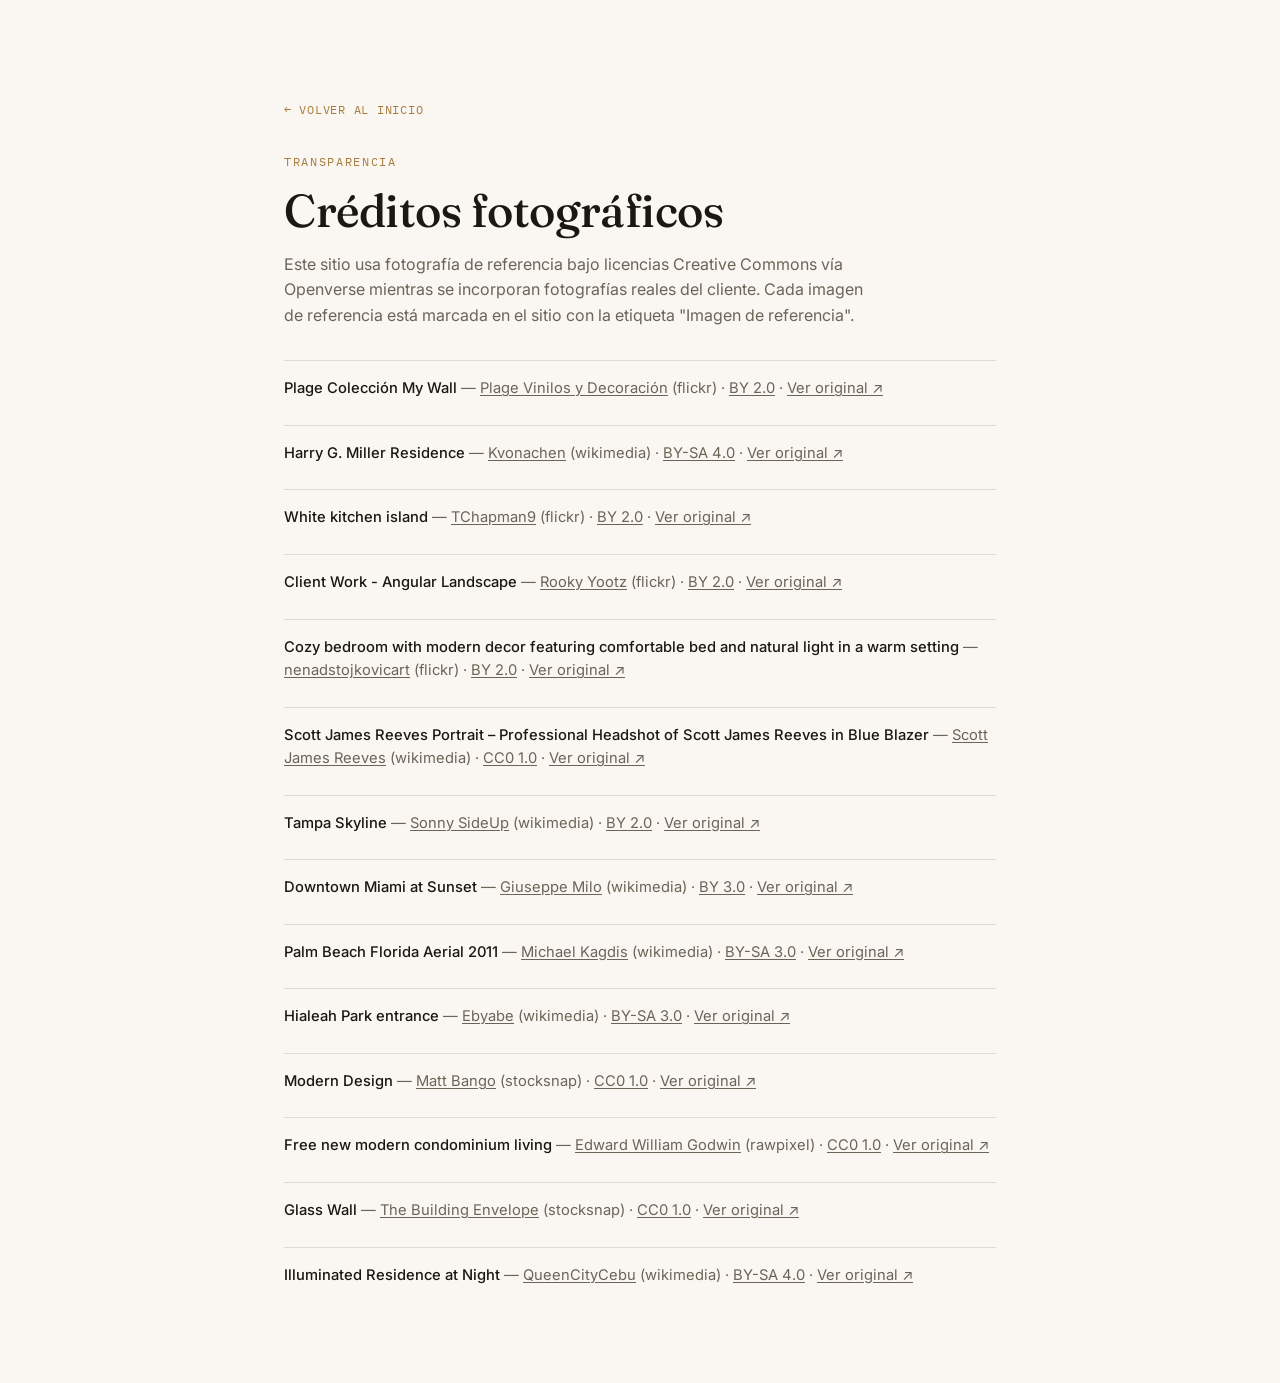
==== commit 96beec75: "Add Omar's portrait to the Hero and upgrade Miami/Hialeah photography - Add a framed hero-agent port" ====
--- a/creditos.html
+++ b/creditos.html
@@ -8,7 +8,7 @@
   <link rel="preconnect" href="https://fonts.googleapis.com" />
   <link rel="preconnect" href="https://fonts.gstatic.com" crossorigin />
   <link rel="stylesheet" href="https://fonts.googleapis.com/css2?family=Fraunces:ital,opsz,wght@0,9..144,300;0,9..144,400;0,9..144,500;1,9..144,400&family=Inter:wght@300;400;500;600&family=IBM+Plex+Mono:wght@400;500&display=swap" />
-  <link rel="stylesheet" href="styles.css?v=20260813c" />
+  <link rel="stylesheet" href="styles.css?v=20260813g" />
   <style>
     .credits-wrap { max-width: 760px; margin-inline: auto; padding: var(--space-7) var(--space-3); }
     .credits-back { font-family: var(--font-mono); font-size: 0.78rem; letter-spacing: 0.06em; text-transform: uppercase; color: var(--accent); display: inline-block; margin-bottom: var(--space-4); }
@@ -36,6 +36,6 @@
       <li class="credits-empty">Cargando créditos…</li>
     </ul>
   </main>
-  <script defer src="lib/credits-render.js?v=20260813c"></script>
+  <script defer src="lib/credits-render.js?v=20260813g"></script>
 </body>
 </html>
--- a/styles.css
+++ b/styles.css
@@ -359,7 +359,43 @@
   box-shadow: 0 16px 32px rgba(26,24,21,0.28);
 }
 
-.ref-badge--hero { top: auto; left: auto; bottom: 1.2rem; right: 1.2rem; }
+.hero-disclosure {
+  font-family: var(--font-mono); font-size: 0.62rem; letter-spacing: 0.04em;
+  color: rgba(250,247,242,0.55); margin-top: var(--space-3); max-width: 34ch;
+}
+
+/* Hero signature: a small framed portrait of the agent, resting in the
+   scene like a photograph rather than a cut-out — the one bold new element,
+   everything else in the hero stays as it was. */
+.hero-agent {
+  position: absolute; z-index: 3;
+  left: 50%; bottom: var(--space-4);
+  transform: translateX(-50%);
+  display: flex; flex-direction: column; align-items: center; gap: 0.55rem;
+  text-decoration: none;
+}
+.hero-agent-frame {
+  display: block; width: 96px; aspect-ratio: 4/5; overflow: hidden;
+  border: 1px solid var(--accent);
+  box-shadow: 0 20px 40px rgba(26,24,21,0.45), 0 0 0 5px rgba(250,247,242,0.08);
+  background: var(--ink);
+  transition: transform .4s var(--ease-soft), box-shadow .4s var(--ease-soft);
+}
+.hero-agent-frame img { width: 100%; height: 100%; object-fit: cover; object-position: 50% 12%; }
+.hero-agent:hover .hero-agent-frame {
+  transform: translateY(-4px);
+  box-shadow: 0 28px 54px rgba(26,24,21,0.5), 0 0 0 5px rgba(250,247,242,0.14);
+}
+.hero-agent-caption { text-align: center; }
+.hero-agent-name { display: block; font-family: var(--font-display); font-size: 0.92rem; color: var(--bg); }
+.hero-agent-tag {
+  display: block; font-family: var(--font-mono); font-size: 0.6rem;
+  letter-spacing: 0.09em; text-transform: uppercase; color: rgba(250,247,242,0.62); margin-top: 0.15rem;
+}
+@media (min-width: 720px) {
+  .hero-agent { left: auto; right: var(--space-4); bottom: auto; top: 50%; transform: translateY(-50%); }
+  .hero-agent-frame { width: clamp(140px, 13vw, 210px); }
+}
 
 @media (min-width: 720px) {
   .hero-img { object-position: 68% 42%; }
